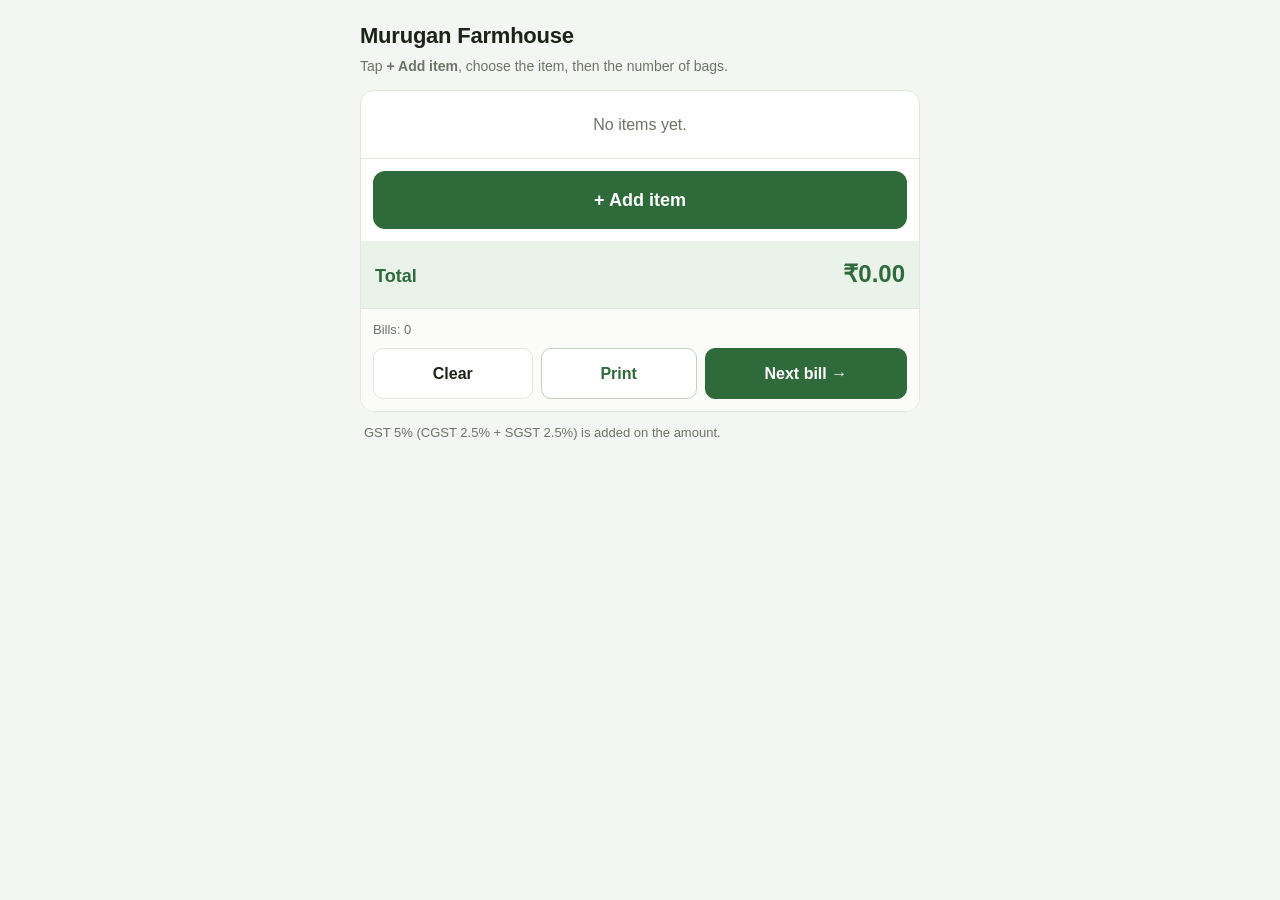
==== index.html @ 25d15d9e "Rebuild as an add-item flow with the current rate list The three-row table was a sheet on a screen; " ====
<!DOCTYPE html>
<html lang="en">
<head>
<meta charset="UTF-8" />
<meta name="viewport" content="width=device-width, initial-scale=1" />
<title>Murugan Farmhouse — Billing</title>
<link rel="stylesheet" href="style.css?v=5" />
</head>
<body>
  <main class="wrap">
    <header class="head">
      <h1>Murugan Farmhouse</h1>
      <p class="sub">Tap <b>+ Add item</b>, choose the item, then the number of bags.</p>
    </header>

    <section class="card">
      <ul class="lines" id="lines"></ul>
      <p class="empty" id="empty">No items yet.</p>

      <button type="button" class="add" id="add">+ Add item</button>

      <!-- step 1: pick the item, step 2: pick the number -->
      <div class="picker" id="picker" hidden>
        <div class="picker-head">
          <button type="button" class="back" id="back" hidden>‹ Back</button>
          <span id="pickerTitle">Choose the item</span>
          <button type="button" class="close" id="close" aria-label="Close">✕</button>
        </div>
        <div class="items" id="items"></div>
        <div class="nos-step" id="nosStep" hidden>
          <div class="nos-grid" id="nosGrid"></div>
          <label class="rate-edit">Rate ₹
            <input type="number" id="rateInput" min="0" step="0.01" inputmode="decimal">
          </label>
        </div>
      </div>

      <div class="totals">
        <div class="trow"><span>Amount</span><b id="gAmount">₹0.00</b></div>
        <div class="trow"><span>CGST 2.5%</span><b id="gCgst">₹0.00</b></div>
        <div class="trow"><span>SGST 2.5%</span><b id="gSgst">₹0.00</b></div>
        <div class="trow grand"><span>Total</span><b id="gTotal">₹0.00</b></div>
      </div>

      <div class="actions">
        <span class="count" id="counters" title="Double-tap to reset the count">Bills: 0</span>
        <button type="button" id="clear" class="btn">Clear</button>
        <button type="button" id="print" class="btn ghost">Print</button>
        <button type="button" id="next" class="btn primary">Next bill →</button>
      </div>
    </section>

    <p class="note">GST 5% (CGST 2.5% + SGST 2.5%) is added on the amount.</p>
  </main>

  <script src="app.js?v=5"></script>
</body>
</html>
---- style.css ----
:root {
  --bg: #f4f6f3;
  --card: #ffffff;
  --ink: #1c2418;
  --muted: #6b7566;
  --line: #e2e7dd;
  --accent: #2f6b3a;
  --accent-soft: #eaf3ea;
}

* { box-sizing: border-box; }
[hidden] { display: none !important; }

body {
  margin: 0;
  padding: 20px 14px 40px;
  background: var(--bg);
  color: var(--ink);
  font: 16px/1.45 -apple-system, BlinkMacSystemFont, "Segoe UI", Roboto, Helvetica, Arial, sans-serif;
  -webkit-text-size-adjust: 100%;
}

.wrap { max-width: 560px; margin: 0 auto; }

.head { margin-bottom: 14px; }
.head h1 { margin: 0; font-size: 22px; letter-spacing: -0.01em; }
.sub { margin: 4px 0 0; color: var(--muted); font-size: 14px; }

.card {
  background: var(--card);
  border: 1px solid var(--line);
  border-radius: 14px;
  overflow: hidden;
}

/* ---------- the bill lines ---------- */

.lines { margin: 0; padding: 0; list-style: none; }

.line {
  display: flex;
  align-items: center;
  gap: 8px;
  padding: 10px 10px 10px 14px;
  border-bottom: 1px solid var(--line);
}

.line-main {
  flex: 1;
  display: flex;
  flex-direction: column;
  gap: 2px;
  min-width: 0;
  padding: 4px 0;
  font: inherit;
  text-align: left;
  color: inherit;
  background: none;
  border: 0;
  cursor: pointer;
}
.name { font-weight: 600; font-size: 17px; }
.name small { color: var(--muted); font-weight: 400; font-size: 13px; white-space: nowrap; }
.calc { color: var(--muted); font-size: 14px; font-variant-numeric: tabular-nums; }
.tax { display: none; }          /* printed bill only */

.line-total {
  font-weight: 700;
  font-size: 17px;
  font-variant-numeric: tabular-nums;
  white-space: nowrap;
}

.x {
  flex: none;
  width: 38px;
  height: 38px;
  font-size: 15px;
  color: var(--muted);
  background: none;
  border: 1px solid var(--line);
  border-radius: 10px;
  cursor: pointer;
}
.x:hover { color: #a33; border-color: #e0bcbc; }

.empty {
  margin: 0;
  padding: 22px 14px;
  color: var(--muted);
  text-align: center;
  border-bottom: 1px solid var(--line);
}

/* ---------- add + picker ---------- */

.add {
  display: block;
  width: calc(100% - 24px);
  margin: 12px;
  padding: 16px;
  font: inherit;
  font-size: 18px;
  font-weight: 700;
  color: #fff;
  background: var(--accent);
  border: 0;
  border-radius: 12px;
  cursor: pointer;
}
.add:active { background: #275a30; }

.picker { border-bottom: 1px solid var(--line); background: #fbfcfa; }

.picker-head {
  display: flex;
  align-items: center;
  gap: 8px;
  padding: 12px 12px 4px;
  color: var(--accent);
  font-size: 13px;
  font-weight: 700;
  letter-spacing: 0.04em;
  text-transform: uppercase;
}
.picker-head span { flex: 1; }
.back, .close {
  padding: 6px 10px;
  font: inherit;
  font-size: 13px;
  font-weight: 600;
  color: var(--muted);
  background: #fff;
  border: 1px solid var(--line);
  border-radius: 8px;
  cursor: pointer;
}

.items { display: grid; gap: 8px; padding: 8px 12px 14px; }
.item-btn {
  display: flex;
  align-items: baseline;
  justify-content: space-between;
  gap: 10px;
  padding: 14px;
  font: inherit;
  text-align: left;
  color: var(--ink);
  background: #fff;
  border: 1px solid var(--line);
  border-radius: 12px;
  cursor: pointer;
}
.item-btn:active { background: var(--accent-soft); border-color: var(--accent); }
.item-name { font-size: 17px; font-weight: 600; }
.item-meta { color: var(--muted); font-size: 14px; white-space: nowrap; }

.nos-step { padding: 8px 12px 14px; }
.nos-grid {
  display: grid;
  grid-template-columns: repeat(5, 1fr);
  gap: 8px;
}
.nos-btn {
  padding: 16px 0;
  font: inherit;
  font-size: 19px;
  font-weight: 700;
  font-variant-numeric: tabular-nums;
  color: var(--ink);
  background: #fff;
  border: 1px solid var(--line);
  border-radius: 12px;
  cursor: pointer;
}
.nos-btn:active { background: var(--accent-soft); }
.nos-btn[aria-pressed="true"] {
  color: #fff;
  background: var(--accent);
  border-color: var(--accent);
}

.rate-edit {
  display: flex;
  align-items: center;
  justify-content: flex-end;
  gap: 8px;
  margin-top: 12px;
  color: var(--muted);
  font-size: 14px;
}
#rateInput {
  width: 110px;
  padding: 9px 10px;
  font: inherit;
  font-size: 16px;
  font-variant-numeric: tabular-nums;
  text-align: right;
  color: var(--ink);
  background: #fff;
  border: 1px solid var(--line);
  border-radius: 9px;
}
#rateInput:focus {
  outline: none;
  border-color: var(--accent);
  box-shadow: 0 0 0 3px rgba(47, 107, 58, 0.12);
}

/* ---------- totals ---------- */

.totals { padding: 12px 14px; background: var(--accent-soft); }
.trow {
  display: none;             /* the split-up figures are for the printed bill */
  justify-content: space-between;
  gap: 10px;
  padding: 4px 0;
  color: var(--accent);
  font-variant-numeric: tabular-nums;
}
.trow.grand {
  display: flex;
  align-items: baseline;
  font-size: 18px;
  font-weight: 700;
}
.trow.grand b { font-size: 24px; }

/* ---------- actions ---------- */

.actions {
  display: flex;
  flex-wrap: wrap;
  gap: 8px;
  padding: 12px;
  background: #fbfcfa;
  border-top: 1px solid var(--line);
}
.count {
  width: 100%;
  color: var(--muted);
  font-size: 13px;
  user-select: none;
}
.btn {
  flex: 1 1 auto;
  padding: 13px 14px;
  font: inherit;
  font-weight: 600;
  color: var(--ink);
  background: #fff;
  border: 1px solid var(--line);
  border-radius: 10px;
  cursor: pointer;
}
.btn.primary { background: var(--accent); border-color: var(--accent); color: #fff; }
.btn.ghost { color: var(--accent); border-color: #bcd3bd; }

.note { margin: 12px 4px 0; color: var(--muted); font-size: 13px; }

/* ---------- printed bill ---------- */

@media print {
  body { background: #fff; padding: 0; font-size: 13px; }
  .sub, .note, .add, .picker, .actions, .x, .empty { display: none; }
  .card { border: none; border-radius: 0; }
  .line { padding: 8px 0; }
  .line-main { flex-direction: row; align-items: baseline; gap: 12px; }
  .name { flex: 1; }
  .tax { display: inline; color: #555; }
  .totals { background: none; border-top: 2px solid #000; }
  .trow { display: flex; color: #000; }
}
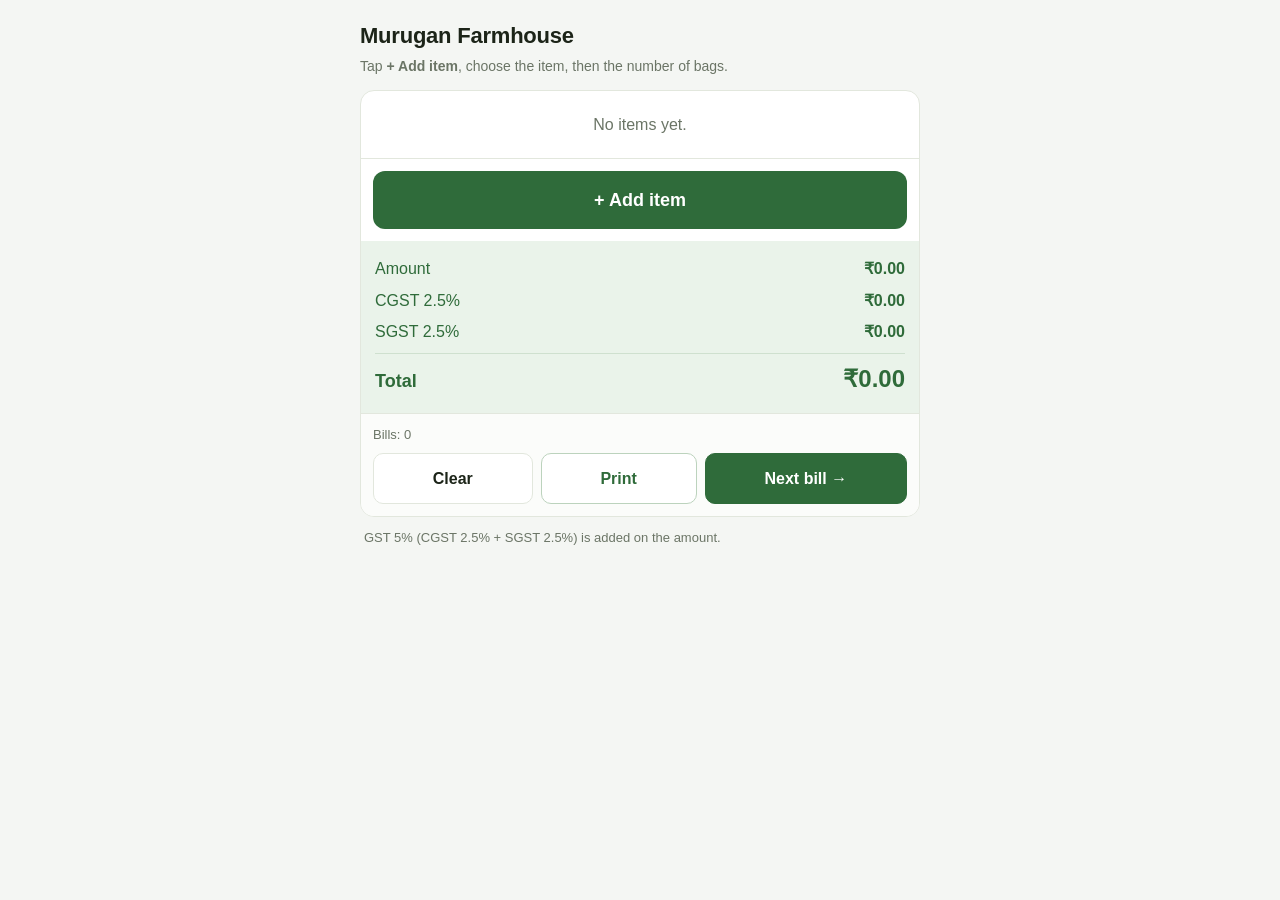
==== commit e796abc0: "Show amount, CGST and SGST on every line and in the total The rebuild dropped the tax figures to the" ====
--- a/index.html
+++ b/index.html
@@ -4,7 +4,7 @@
 <meta charset="UTF-8" />
 <meta name="viewport" content="width=device-width, initial-scale=1" />
 <title>Murugan Farmhouse — Billing</title>
-<link rel="stylesheet" href="style.css?v=5" />
+<link rel="stylesheet" href="style.css?v=7" />
 </head>
 <body>
   <main class="wrap">
@@ -53,6 +53,6 @@
     <p class="note">GST 5% (CGST 2.5% + SGST 2.5%) is added on the amount.</p>
   </main>
 
-  <script src="app.js?v=5"></script>
+  <script src="app.js?v=7"></script>
 </body>
 </html>
--- a/style.css
+++ b/style.css
@@ -38,20 +38,20 @@
 .lines { margin: 0; padding: 0; list-style: none; }
 
 .line {
-  display: flex;
-  align-items: center;
-  gap: 8px;
-  padding: 10px 10px 10px 14px;
+  display: grid;
+  grid-template-columns: 1fr auto;
+  align-items: start;
+  gap: 8px;
+  padding: 10px 10px 12px 14px;
   border-bottom: 1px solid var(--line);
 }
 
 .line-main {
-  flex: 1;
   display: flex;
   flex-direction: column;
   gap: 2px;
   min-width: 0;
-  padding: 4px 0;
+  padding: 2px 0;
   font: inherit;
   text-align: left;
   color: inherit;
@@ -59,10 +59,34 @@
   border: 0;
   cursor: pointer;
 }
+.line-main .top {
+  display: flex;
+  align-items: baseline;
+  justify-content: space-between;
+  gap: 10px;
+}
 .name { font-weight: 600; font-size: 17px; }
 .name small { color: var(--muted); font-weight: 400; font-size: 13px; white-space: nowrap; }
 .calc { color: var(--muted); font-size: 14px; font-variant-numeric: tabular-nums; }
-.tax { display: none; }          /* printed bill only */
+
+/* amount / CGST / SGST, under every line */
+.figures {
+  display: grid;
+  grid-template-columns: repeat(3, 1fr);
+  gap: 4px 10px;
+  margin-top: 6px;
+  font-size: 14px;
+  font-variant-numeric: tabular-nums;
+}
+.figures > span { display: flex; flex-direction: column; }
+.figures i {
+  color: var(--muted);
+  font-size: 10px;
+  font-style: normal;
+  font-weight: 600;
+  letter-spacing: 0.05em;
+  text-transform: uppercase;
+}
 
 .line-total {
   font-weight: 700;
@@ -211,7 +235,7 @@
 
 .totals { padding: 12px 14px; background: var(--accent-soft); }
 .trow {
-  display: none;             /* the split-up figures are for the printed bill */
+  display: flex;
   justify-content: space-between;
   gap: 10px;
   padding: 4px 0;
@@ -219,8 +243,10 @@
   font-variant-numeric: tabular-nums;
 }
 .trow.grand {
-  display: flex;
   align-items: baseline;
+  margin-top: 6px;
+  padding-top: 8px;
+  border-top: 1px solid #cfe0cf;
   font-size: 18px;
   font-weight: 700;
 }
@@ -265,9 +291,7 @@
   .sub, .note, .add, .picker, .actions, .x, .empty { display: none; }
   .card { border: none; border-radius: 0; }
   .line { padding: 8px 0; }
-  .line-main { flex-direction: row; align-items: baseline; gap: 12px; }
   .name { flex: 1; }
-  .tax { display: inline; color: #555; }
   .totals { background: none; border-top: 2px solid #000; }
-  .trow { display: flex; color: #000; }
-}
+  .trow { color: #000; }
+}
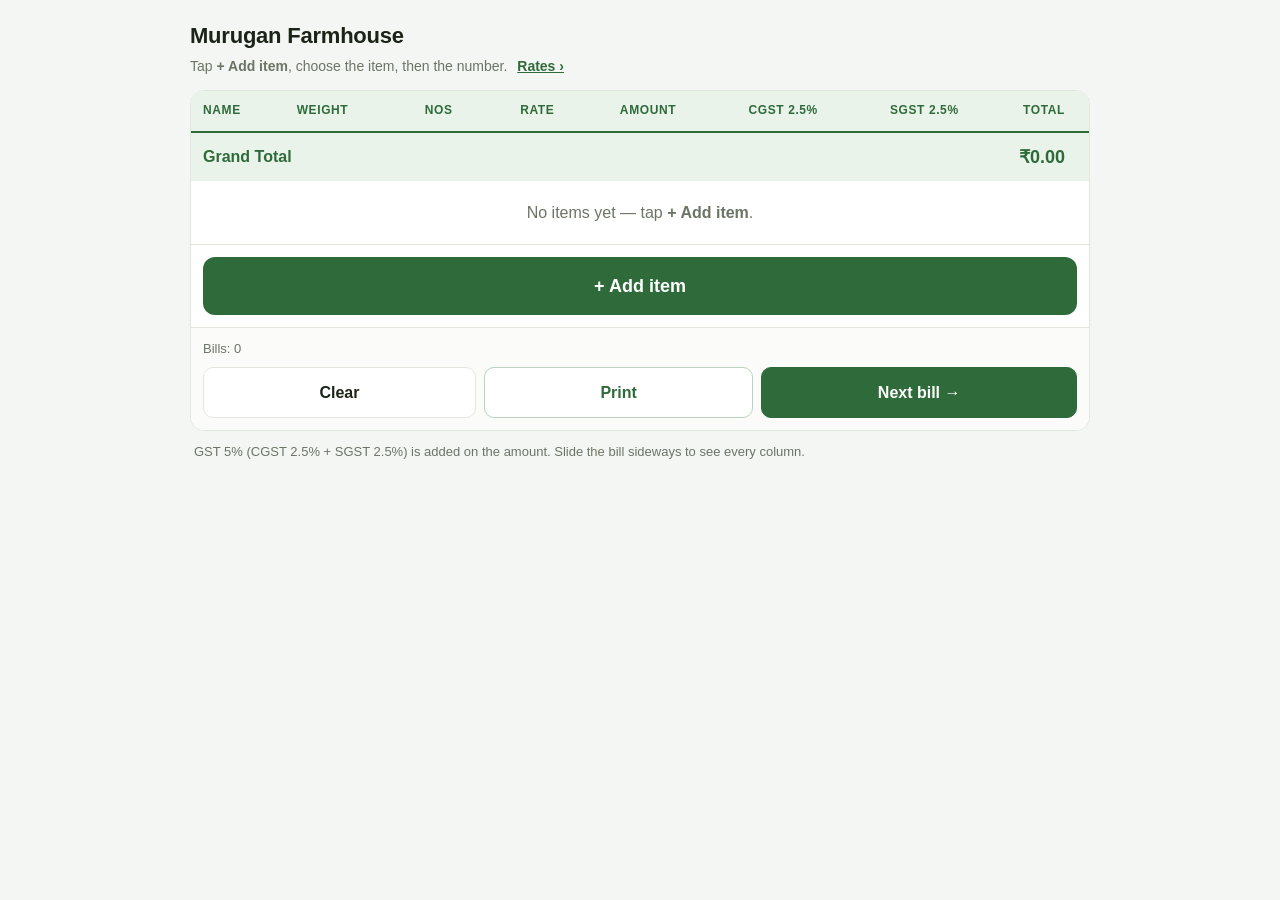
==== commit 3e90dc27: "Lay the bill out as a real table, move rates to their own page Columns in bill order — name, weight," ====
--- a/index.html
+++ b/index.html
@@ -4,18 +4,43 @@
 <meta charset="UTF-8" />
 <meta name="viewport" content="width=device-width, initial-scale=1" />
 <title>Murugan Farmhouse — Billing</title>
-<link rel="stylesheet" href="style.css?v=7" />
+<link rel="stylesheet" href="style.css?v=9" />
 </head>
 <body>
   <main class="wrap">
     <header class="head">
       <h1>Murugan Farmhouse</h1>
-      <p class="sub">Tap <b>+ Add item</b>, choose the item, then the number of bags.</p>
+      <p class="sub">Tap <b>+ Add item</b>, choose the item, then the number.
+        <a href="items.html">Rates ›</a></p>
     </header>
 
     <section class="card">
-      <ul class="lines" id="lines"></ul>
-      <p class="empty" id="empty">No items yet.</p>
+      <div class="table-scroll">
+        <table class="bill">
+          <thead>
+            <tr>
+              <th class="l">Name</th>
+              <th class="l">Weight</th>
+              <th class="c">Nos</th>
+              <th class="r">Rate</th>
+              <th class="r">Amount</th>
+              <th class="r">CGST 2.5%</th>
+              <th class="r">SGST 2.5%</th>
+              <th class="r">Total</th>
+              <th class="cut"></th>
+            </tr>
+          </thead>
+          <tbody id="lines"></tbody>
+          <tfoot>
+            <tr class="grand">
+              <td class="l" colspan="7">Grand Total</td>
+              <td class="r" id="gTotal">₹0.00</td>
+              <td class="cut"></td>
+            </tr>
+          </tfoot>
+        </table>
+      </div>
+      <p class="empty" id="empty">No items yet — tap <b>+ Add item</b>.</p>
 
       <button type="button" class="add" id="add">+ Add item</button>
 
@@ -27,19 +52,7 @@
           <button type="button" class="close" id="close" aria-label="Close">✕</button>
         </div>
         <div class="items" id="items"></div>
-        <div class="nos-step" id="nosStep" hidden>
-          <div class="nos-grid" id="nosGrid"></div>
-          <label class="rate-edit">Rate ₹
-            <input type="number" id="rateInput" min="0" step="0.01" inputmode="decimal">
-          </label>
-        </div>
-      </div>
-
-      <div class="totals">
-        <div class="trow"><span>Amount</span><b id="gAmount">₹0.00</b></div>
-        <div class="trow"><span>CGST 2.5%</span><b id="gCgst">₹0.00</b></div>
-        <div class="trow"><span>SGST 2.5%</span><b id="gSgst">₹0.00</b></div>
-        <div class="trow grand"><span>Total</span><b id="gTotal">₹0.00</b></div>
+        <div class="nos-grid" id="nosGrid" hidden></div>
       </div>
 
       <div class="actions">
@@ -50,9 +63,11 @@
       </div>
     </section>
 
-    <p class="note">GST 5% (CGST 2.5% + SGST 2.5%) is added on the amount.</p>
+    <p class="note">GST 5% (CGST 2.5% + SGST 2.5%) is added on the amount.
+      Slide the bill sideways to see every column.</p>
   </main>
 
-  <script src="app.js?v=7"></script>
+  <script src="items.js?v=9"></script>
+  <script src="app.js?v=9"></script>
 </body>
 </html>
--- a/style.css
+++ b/style.css
@@ -20,11 +20,12 @@
   -webkit-text-size-adjust: 100%;
 }
 
-.wrap { max-width: 560px; margin: 0 auto; }
+.wrap { max-width: 900px; margin: 0 auto; }
 
 .head { margin-bottom: 14px; }
 .head h1 { margin: 0; font-size: 22px; letter-spacing: -0.01em; }
 .sub { margin: 4px 0 0; color: var(--muted); font-size: 14px; }
+.sub a { margin-left: 6px; color: var(--accent); font-weight: 600; white-space: nowrap; }
 
 .card {
   background: var(--card);
@@ -33,84 +34,82 @@
   overflow: hidden;
 }
 
-/* ---------- the bill lines ---------- */
-
-.lines { margin: 0; padding: 0; list-style: none; }
-
-.line {
-  display: grid;
-  grid-template-columns: 1fr auto;
-  align-items: start;
-  gap: 8px;
-  padding: 10px 10px 12px 14px;
+/* ---------- the bill ---------- */
+
+.table-scroll {
+  overflow-x: auto;
+  -webkit-overflow-scrolling: touch;
+}
+
+.bill {
+  width: 100%;
+  min-width: 760px;          /* slide sideways on a phone */
+  border-collapse: collapse;
+  font-variant-numeric: tabular-nums;
+}
+
+.bill th, .bill td {
+  padding: 11px 12px;
+  white-space: nowrap;
   border-bottom: 1px solid var(--line);
 }
 
-.line-main {
-  display: flex;
-  flex-direction: column;
-  gap: 2px;
-  min-width: 0;
-  padding: 2px 0;
-  font: inherit;
-  text-align: left;
-  color: inherit;
-  background: none;
-  border: 0;
-  cursor: pointer;
-}
-.line-main .top {
-  display: flex;
-  align-items: baseline;
-  justify-content: space-between;
-  gap: 10px;
-}
-.name { font-weight: 600; font-size: 17px; }
-.name small { color: var(--muted); font-weight: 400; font-size: 13px; white-space: nowrap; }
-.calc { color: var(--muted); font-size: 14px; font-variant-numeric: tabular-nums; }
-
-/* amount / CGST / SGST, under every line */
-.figures {
-  display: grid;
-  grid-template-columns: repeat(3, 1fr);
-  gap: 4px 10px;
-  margin-top: 6px;
-  font-size: 14px;
-  font-variant-numeric: tabular-nums;
-}
-.figures > span { display: flex; flex-direction: column; }
-.figures i {
-  color: var(--muted);
-  font-size: 10px;
-  font-style: normal;
-  font-weight: 600;
+.bill thead th {
+  background: var(--accent-soft);
+  color: var(--accent);
+  font-size: 12px;
+  font-weight: 700;
   letter-spacing: 0.05em;
   text-transform: uppercase;
 }
 
-.line-total {
-  font-weight: 700;
-  font-size: 17px;
-  font-variant-numeric: tabular-nums;
-  white-space: nowrap;
-}
-
+.l { text-align: left; }
+.r { text-align: right; }
+.c { text-align: center; }
+
+.bill .name { font-weight: 600; }
+.bill .unit { color: var(--muted); }
+.bill .row-total { font-weight: 700; }
+
+/* the number is the one thing on a row she can tap */
+.nos {
+  min-width: 52px;
+  padding: 7px 10px;
+  font: inherit;
+  font-weight: 700;
+  font-variant-numeric: tabular-nums;
+  color: var(--accent);
+  background: var(--accent-soft);
+  border: 1px solid #cfe0cf;
+  border-radius: 9px;
+  cursor: pointer;
+}
+
+.cut { width: 1%; padding-left: 4px !important; padding-right: 8px !important; }
 .x {
-  flex: none;
-  width: 38px;
-  height: 38px;
-  font-size: 15px;
+  width: 34px;
+  height: 34px;
+  font-size: 14px;
   color: var(--muted);
   background: none;
   border: 1px solid var(--line);
-  border-radius: 10px;
+  border-radius: 9px;
   cursor: pointer;
 }
 .x:hover { color: #a33; border-color: #e0bcbc; }
+
+tfoot .grand td {
+  background: var(--accent-soft);
+  color: var(--accent);
+  font-weight: 700;
+  border-bottom: none;
+  border-top: 2px solid var(--accent);
+}
+tfoot .grand #gTotal { font-size: 18px; }
 
 .empty {
   margin: 0;
-  padding: 22px 14px;
+  padding: 20px 14px;
   color: var(--muted);
   text-align: center;
   border-bottom: 1px solid var(--line);
@@ -179,11 +178,11 @@
 .item-name { font-size: 17px; font-weight: 600; }
 .item-meta { color: var(--muted); font-size: 14px; white-space: nowrap; }
 
-.nos-step { padding: 8px 12px 14px; }
 .nos-grid {
   display: grid;
   grid-template-columns: repeat(5, 1fr);
   gap: 8px;
+  padding: 8px 12px 14px;
 }
 .nos-btn {
   padding: 16px 0;
@@ -204,53 +203,39 @@
   border-color: var(--accent);
 }
 
-.rate-edit {
+/* ---------- rates page ---------- */
+
+.rate-list { margin: 0; padding: 0; list-style: none; }
+.rate-list li {
   display: flex;
   align-items: center;
-  justify-content: flex-end;
-  gap: 8px;
-  margin-top: 12px;
-  color: var(--muted);
-  font-size: 14px;
-}
-#rateInput {
-  width: 110px;
-  padding: 9px 10px;
-  font: inherit;
-  font-size: 16px;
+  justify-content: space-between;
+  gap: 12px;
+  padding: 12px 14px;
+  border-bottom: 1px solid var(--line);
+}
+.rate-name { display: flex; flex-direction: column; font-size: 17px; font-weight: 600; }
+.rate-name small { color: var(--muted); font-size: 13px; font-weight: 400; }
+.rate-field { display: flex; align-items: center; gap: 6px; }
+.rate-field i { color: var(--muted); font-style: normal; }
+.rate-field input {
+  width: 120px;
+  padding: 11px 12px;
+  font: inherit;
+  font-size: 17px;
+  font-weight: 600;
   font-variant-numeric: tabular-nums;
   text-align: right;
   color: var(--ink);
   background: #fff;
   border: 1px solid var(--line);
-  border-radius: 9px;
-}
-#rateInput:focus {
+  border-radius: 10px;
+}
+.rate-field input:focus {
   outline: none;
   border-color: var(--accent);
   box-shadow: 0 0 0 3px rgba(47, 107, 58, 0.12);
 }
-
-/* ---------- totals ---------- */
-
-.totals { padding: 12px 14px; background: var(--accent-soft); }
-.trow {
-  display: flex;
-  justify-content: space-between;
-  gap: 10px;
-  padding: 4px 0;
-  color: var(--accent);
-  font-variant-numeric: tabular-nums;
-}
-.trow.grand {
-  align-items: baseline;
-  margin-top: 6px;
-  padding-top: 8px;
-  border-top: 1px solid #cfe0cf;
-  font-size: 18px;
-  font-weight: 700;
-}
-.trow.grand b { font-size: 24px; }
 
 /* ---------- actions ---------- */
 
@@ -273,6 +258,8 @@
   padding: 13px 14px;
   font: inherit;
   font-weight: 600;
+  text-align: center;
+  text-decoration: none;
   color: var(--ink);
   background: #fff;
   border: 1px solid var(--line);
@@ -287,11 +274,19 @@
 /* ---------- printed bill ---------- */
 
 @media print {
-  body { background: #fff; padding: 0; font-size: 13px; }
-  .sub, .note, .add, .picker, .actions, .x, .empty { display: none; }
+  body { background: #fff; padding: 0; font-size: 12px; }
+  .sub, .note, .add, .picker, .actions, .empty { display: none; }
   .card { border: none; border-radius: 0; }
-  .line { padding: 8px 0; }
-  .name { flex: 1; }
-  .totals { background: none; border-top: 2px solid #000; }
-  .trow { color: #000; }
-}
+  .table-scroll { overflow: visible; }
+  .bill { min-width: 0; }
+  .bill th, .bill td { padding: 7px 8px; }
+  .cut, .x { display: none; }
+  .bill tbody tr { -webkit-print-color-adjust: exact; print-color-adjust: exact; }
+  .nos {
+    min-width: 0;
+    padding: 0;
+    color: inherit;
+    background: none;
+    border: none;
+  }
+}
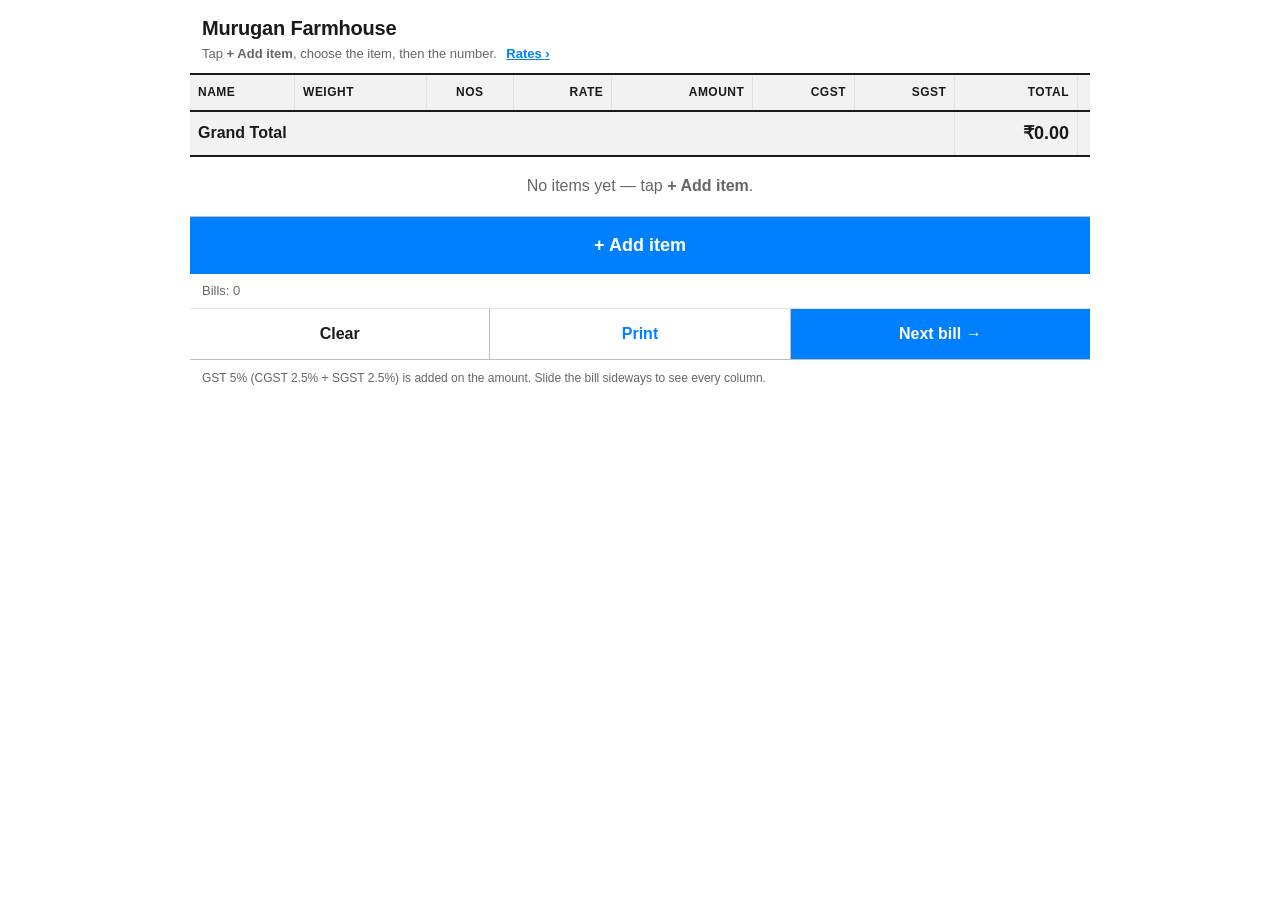
==== commit 48d24d1f: "Flatten the design to a plain ruled sheet No card, no rounded corners, no green theme — the page is " ====
--- a/index.html
+++ b/index.html
@@ -2,9 +2,10 @@
 <html lang="en">
 <head>
 <meta charset="UTF-8" />
+<meta http-equiv="Cache-Control" content="no-cache" />
 <meta name="viewport" content="width=device-width, initial-scale=1" />
 <title>Murugan Farmhouse — Billing</title>
-<link rel="stylesheet" href="style.css?v=9" />
+<link rel="stylesheet" href="style.css?v=12" />
 </head>
 <body>
   <main class="wrap">
@@ -24,8 +25,8 @@
               <th class="c">Nos</th>
               <th class="r">Rate</th>
               <th class="r">Amount</th>
-              <th class="r">CGST 2.5%</th>
-              <th class="r">SGST 2.5%</th>
+              <th class="r">CGST</th>
+              <th class="r">SGST</th>
               <th class="r">Total</th>
               <th class="cut"></th>
             </tr>
@@ -67,7 +68,7 @@
       Slide the bill sideways to see every column.</p>
   </main>
 
-  <script src="items.js?v=9"></script>
-  <script src="app.js?v=9"></script>
+  <script src="items.js?v=12"></script>
+  <script src="app.js?v=12"></script>
 </body>
 </html>
--- a/style.css
+++ b/style.css
@@ -1,11 +1,10 @@
 :root {
-  --bg: #f4f6f3;
-  --card: #ffffff;
-  --ink: #1c2418;
-  --muted: #6b7566;
-  --line: #e2e7dd;
-  --accent: #2f6b3a;
-  --accent-soft: #eaf3ea;
+  --ink: #1a1a1a;
+  --muted: #666;
+  --rule: #bdbdbd;      /* the ruled lines of the sheet */
+  --rule-soft: #e2e2e2;
+  --accent: #007fff;    /* buttons only — the rows keep their own colour code */
+  --head: #f2f2f2;
 }
 
 * { box-sizing: border-box; }
@@ -13,53 +12,52 @@
 
 body {
   margin: 0;
-  padding: 20px 14px 40px;
-  background: var(--bg);
-  color: var(--ink);
-  font: 16px/1.45 -apple-system, BlinkMacSystemFont, "Segoe UI", Roboto, Helvetica, Arial, sans-serif;
+  padding: 0 0 32px;
+  background: #fff;
+  color: var(--ink);
+  font: 16px/1.4 -apple-system, BlinkMacSystemFont, "Segoe UI", Roboto, Helvetica, Arial, sans-serif;
   -webkit-text-size-adjust: 100%;
 }
 
 .wrap { max-width: 900px; margin: 0 auto; }
 
-.head { margin-bottom: 14px; }
-.head h1 { margin: 0; font-size: 22px; letter-spacing: -0.01em; }
-.sub { margin: 4px 0 0; color: var(--muted); font-size: 14px; }
-.sub a { margin-left: 6px; color: var(--accent); font-weight: 600; white-space: nowrap; }
-
-.card {
-  background: var(--card);
-  border: 1px solid var(--line);
-  border-radius: 14px;
-  overflow: hidden;
-}
+.head {
+  padding: 14px 12px 10px;
+  border-bottom: 2px solid var(--ink);
+}
+.head h1 { margin: 0; font-size: 20px; letter-spacing: -0.01em; }
+.sub { margin: 3px 0 0; color: var(--muted); font-size: 13px; }
+.sub a { margin-left: 6px; color: var(--accent); font-weight: 700; white-space: nowrap; }
 
 /* ---------- the bill ---------- */
 
 .table-scroll {
   overflow-x: auto;
   -webkit-overflow-scrolling: touch;
+  border-bottom: 2px solid var(--ink);
 }
 
 .bill {
   width: 100%;
-  min-width: 760px;          /* slide sideways on a phone */
+  min-width: 640px;          /* slide sideways on a phone */
   border-collapse: collapse;
   font-variant-numeric: tabular-nums;
 }
 
 .bill th, .bill td {
-  padding: 11px 12px;
+  padding: 9px 8px;
   white-space: nowrap;
-  border-bottom: 1px solid var(--line);
-}
+  border-right: 1px solid var(--rule-soft);
+  border-bottom: 1px solid var(--rule);
+}
+.bill th:last-child, .bill td:last-child { border-right: none; }
 
 .bill thead th {
-  background: var(--accent-soft);
-  color: var(--accent);
+  background: var(--head);
+  border-bottom: 1px solid var(--ink);
   font-size: 12px;
   font-weight: 700;
-  letter-spacing: 0.05em;
+  letter-spacing: 0.04em;
   text-transform: uppercase;
 }
 
@@ -73,54 +71,50 @@
 
 /* the number is the one thing on a row she can tap */
 .nos {
-  min-width: 52px;
-  padding: 7px 10px;
+  min-width: 46px;
+  padding: 5px 8px;
   font: inherit;
   font-weight: 700;
   font-variant-numeric: tabular-nums;
   color: var(--accent);
-  background: var(--accent-soft);
-  border: 1px solid #cfe0cf;
-  border-radius: 9px;
-  cursor: pointer;
-}
-
-.cut { width: 1%; padding-left: 4px !important; padding-right: 8px !important; }
+  background: #fff;
+  border: 1px solid var(--rule);
+  cursor: pointer;
+}
+
+.cut { width: 1%; padding: 0 6px !important; }
 .x {
-  width: 34px;
-  height: 34px;
+  width: 30px;
+  height: 30px;
   font-size: 14px;
   color: var(--muted);
   background: none;
-  border: 1px solid var(--line);
-  border-radius: 9px;
-  cursor: pointer;
-}
-.x:hover { color: #a33; border-color: #e0bcbc; }
+  border: 1px solid var(--rule-soft);
+  cursor: pointer;
+}
+.x:hover { color: #a33; border-color: #d4b3b3; }
 
 tfoot .grand td {
-  background: var(--accent-soft);
-  color: var(--accent);
-  font-weight: 700;
+  background: var(--head);
+  border-top: 2px solid var(--ink);
   border-bottom: none;
-  border-top: 2px solid var(--accent);
+  font-weight: 700;
 }
 tfoot .grand #gTotal { font-size: 18px; }
 
 .empty {
   margin: 0;
-  padding: 20px 14px;
+  padding: 18px 12px;
   color: var(--muted);
   text-align: center;
-  border-bottom: 1px solid var(--line);
+  border-bottom: 1px solid var(--rule);
 }
 
 /* ---------- add + picker ---------- */
 
 .add {
   display: block;
-  width: calc(100% - 24px);
-  margin: 12px;
+  width: 100%;
   padding: 16px;
   font: inherit;
   font-size: 18px;
@@ -128,20 +122,20 @@
   color: #fff;
   background: var(--accent);
   border: 0;
-  border-radius: 12px;
-  cursor: pointer;
-}
-.add:active { background: #275a30; }
-
-.picker { border-bottom: 1px solid var(--line); background: #fbfcfa; }
+  cursor: pointer;
+}
+.add:active { background: #0067cc; }
+
+.picker { border-bottom: 2px solid var(--ink); }
 
 .picker-head {
   display: flex;
   align-items: center;
   gap: 8px;
-  padding: 12px 12px 4px;
-  color: var(--accent);
-  font-size: 13px;
+  padding: 8px 10px;
+  background: var(--head);
+  border-bottom: 1px solid var(--rule);
+  font-size: 12px;
   font-weight: 700;
   letter-spacing: 0.04em;
   text-transform: uppercase;
@@ -150,39 +144,37 @@
 .back, .close {
   padding: 6px 10px;
   font: inherit;
-  font-size: 13px;
-  font-weight: 600;
-  color: var(--muted);
-  background: #fff;
-  border: 1px solid var(--line);
-  border-radius: 8px;
-  cursor: pointer;
-}
-
-.items { display: grid; gap: 8px; padding: 8px 12px 14px; }
+  font-size: 12px;
+  font-weight: 700;
+  color: var(--ink);
+  background: #fff;
+  border: 1px solid var(--rule);
+  cursor: pointer;
+}
+
+.items { display: block; }
 .item-btn {
   display: flex;
   align-items: baseline;
   justify-content: space-between;
   gap: 10px;
-  padding: 14px;
+  width: 100%;
+  padding: 15px 12px;
   font: inherit;
   text-align: left;
   color: var(--ink);
   background: #fff;
-  border: 1px solid var(--line);
-  border-radius: 12px;
-  cursor: pointer;
-}
-.item-btn:active { background: var(--accent-soft); border-color: var(--accent); }
+  border: 0;
+  border-bottom: 1px solid var(--rule);
+  cursor: pointer;
+}
+.item-btn:active { background: var(--head); }
 .item-name { font-size: 17px; font-weight: 600; }
 .item-meta { color: var(--muted); font-size: 14px; white-space: nowrap; }
 
 .nos-grid {
   display: grid;
   grid-template-columns: repeat(5, 1fr);
-  gap: 8px;
-  padding: 8px 12px 14px;
 }
 .nos-btn {
   padding: 16px 0;
@@ -192,35 +184,34 @@
   font-variant-numeric: tabular-nums;
   color: var(--ink);
   background: #fff;
-  border: 1px solid var(--line);
-  border-radius: 12px;
-  cursor: pointer;
-}
-.nos-btn:active { background: var(--accent-soft); }
-.nos-btn[aria-pressed="true"] {
-  color: #fff;
-  background: var(--accent);
-  border-color: var(--accent);
-}
+  border: 0;
+  border-right: 1px solid var(--rule-soft);
+  border-bottom: 1px solid var(--rule);
+  cursor: pointer;
+}
+.nos-btn:nth-child(5n) { border-right: 0; }
+.nos-btn:active { background: var(--head); }
+.nos-btn[aria-pressed="true"] { color: #fff; background: var(--accent); }
+.sub a { text-decoration: underline; }
 
 /* ---------- rates page ---------- */
 
-.rate-list { margin: 0; padding: 0; list-style: none; }
+.rate-list { margin: 0; padding: 0; list-style: none; border-bottom: 2px solid var(--ink); }
 .rate-list li {
   display: flex;
   align-items: center;
   justify-content: space-between;
   gap: 12px;
-  padding: 12px 14px;
-  border-bottom: 1px solid var(--line);
+  padding: 10px 12px;
+  border-bottom: 1px solid var(--rule);
 }
 .rate-name { display: flex; flex-direction: column; font-size: 17px; font-weight: 600; }
-.rate-name small { color: var(--muted); font-size: 13px; font-weight: 400; }
-.rate-field { display: flex; align-items: center; gap: 6px; }
+.rate-name small { color: var(--muted); font-size: 12px; font-weight: 400; }
+.rate-field { display: flex; align-items: center; gap: 5px; }
 .rate-field i { color: var(--muted); font-style: normal; }
 .rate-field input {
-  width: 120px;
-  padding: 11px 12px;
+  width: 110px;
+  padding: 10px;
   font: inherit;
   font-size: 17px;
   font-weight: 600;
@@ -228,65 +219,53 @@
   text-align: right;
   color: var(--ink);
   background: #fff;
-  border: 1px solid var(--line);
-  border-radius: 10px;
-}
-.rate-field input:focus {
-  outline: none;
-  border-color: var(--accent);
-  box-shadow: 0 0 0 3px rgba(47, 107, 58, 0.12);
-}
+  border: 1px solid var(--rule);
+}
+.rate-field input:focus { outline: 2px solid var(--accent); outline-offset: -2px; }
 
 /* ---------- actions ---------- */
 
 .actions {
   display: flex;
   flex-wrap: wrap;
-  gap: 8px;
-  padding: 12px;
-  background: #fbfcfa;
-  border-top: 1px solid var(--line);
+  border-bottom: 1px solid var(--rule);
 }
 .count {
   width: 100%;
+  padding: 8px 12px;
   color: var(--muted);
   font-size: 13px;
+  border-bottom: 1px solid var(--rule-soft);
   user-select: none;
 }
 .btn {
-  flex: 1 1 auto;
-  padding: 13px 14px;
-  font: inherit;
-  font-weight: 600;
+  flex: 1 1 0;
+  padding: 14px 10px;
+  font: inherit;
+  font-weight: 700;
   text-align: center;
   text-decoration: none;
   color: var(--ink);
   background: #fff;
-  border: 1px solid var(--line);
-  border-radius: 10px;
-  cursor: pointer;
-}
-.btn.primary { background: var(--accent); border-color: var(--accent); color: #fff; }
-.btn.ghost { color: var(--accent); border-color: #bcd3bd; }
-
-.note { margin: 12px 4px 0; color: var(--muted); font-size: 13px; }
+  border: 0;
+  border-right: 1px solid var(--rule);
+  cursor: pointer;
+}
+.btn:last-child { border-right: 0; }
+.btn.primary { background: var(--accent); color: #fff; }
+.btn.ghost { color: var(--accent); }
+
+.note { margin: 10px 12px 0; color: var(--muted); font-size: 12px; }
 
 /* ---------- printed bill ---------- */
 
 @media print {
-  body { background: #fff; padding: 0; font-size: 12px; }
+  body { font-size: 12px; }
   .sub, .note, .add, .picker, .actions, .empty { display: none; }
-  .card { border: none; border-radius: 0; }
   .table-scroll { overflow: visible; }
   .bill { min-width: 0; }
-  .bill th, .bill td { padding: 7px 8px; }
+  .bill th, .bill td { padding: 6px 8px; border-color: #000; }
   .cut, .x { display: none; }
   .bill tbody tr { -webkit-print-color-adjust: exact; print-color-adjust: exact; }
-  .nos {
-    min-width: 0;
-    padding: 0;
-    color: inherit;
-    background: none;
-    border: none;
-  }
-}
+  .nos { min-width: 0; padding: 0; color: inherit; background: none; border: none; }
+}
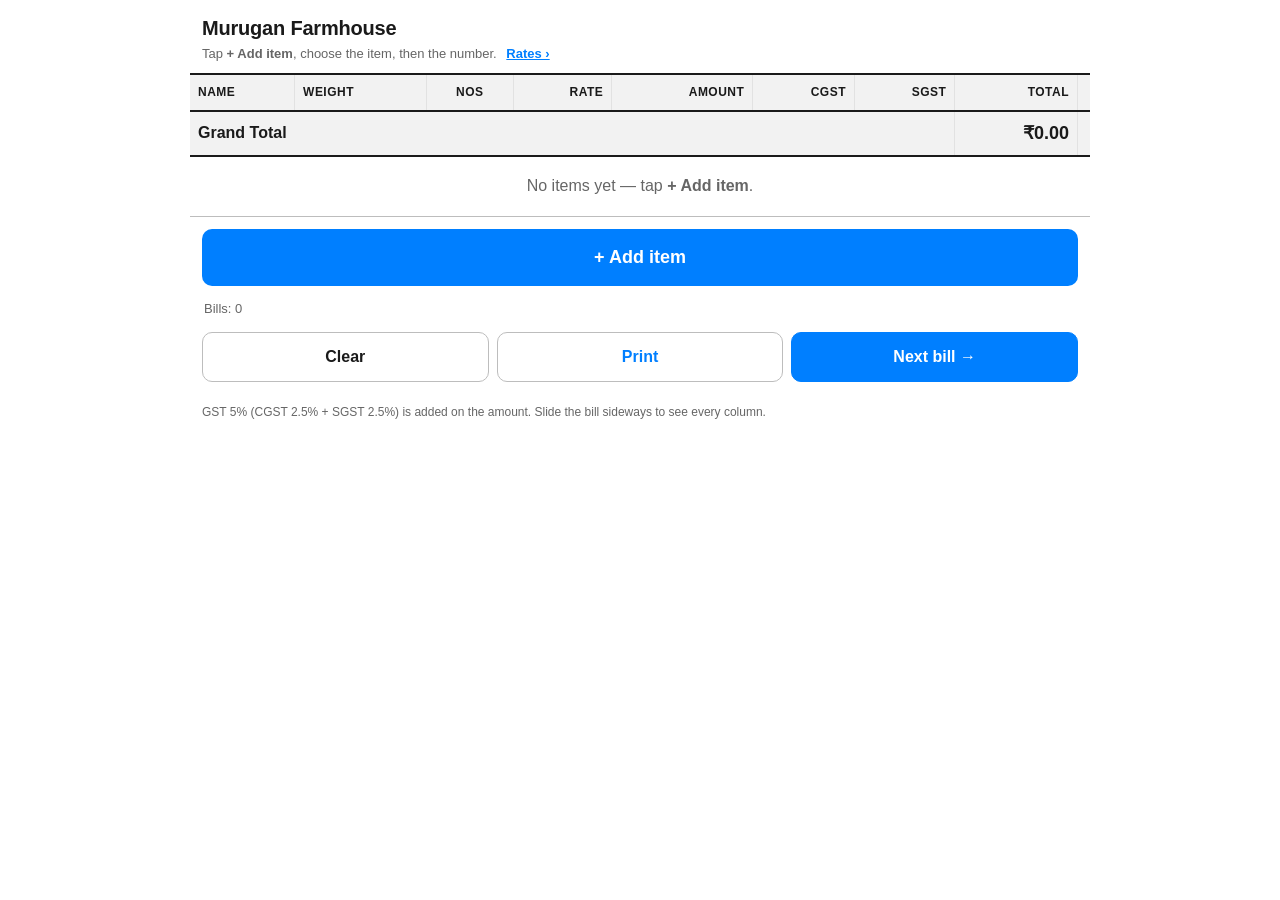
==== commit c3496a08: "Open the item and number steps in a popup, give the buttons shape back The sheet stays flat and rule" ====
--- a/index.html
+++ b/index.html
@@ -5,7 +5,7 @@
 <meta http-equiv="Cache-Control" content="no-cache" />
 <meta name="viewport" content="width=device-width, initial-scale=1" />
 <title>Murugan Farmhouse — Billing</title>
-<link rel="stylesheet" href="style.css?v=12" />
+<link rel="stylesheet" href="style.css?v=14" />
 </head>
 <body>
   <main class="wrap">
@@ -45,15 +45,17 @@
 
       <button type="button" class="add" id="add">+ Add item</button>
 
-      <!-- step 1: pick the item, step 2: pick the number -->
+      <!-- popup: step 1 pick the item, step 2 pick the number -->
       <div class="picker" id="picker" hidden>
-        <div class="picker-head">
-          <button type="button" class="back" id="back" hidden>‹ Back</button>
-          <span id="pickerTitle">Choose the item</span>
-          <button type="button" class="close" id="close" aria-label="Close">✕</button>
+        <div class="sheet" role="dialog" aria-modal="true" aria-labelledby="pickerTitle">
+          <div class="picker-head">
+            <button type="button" class="back" id="back" hidden>‹ Back</button>
+            <span id="pickerTitle">Choose the item</span>
+            <button type="button" class="close" id="close" aria-label="Close">✕</button>
+          </div>
+          <div class="items" id="items"></div>
+          <div class="nos-grid" id="nosGrid" hidden></div>
         </div>
-        <div class="items" id="items"></div>
-        <div class="nos-grid" id="nosGrid" hidden></div>
       </div>
 
       <div class="actions">
@@ -68,7 +70,7 @@
       Slide the bill sideways to see every column.</p>
   </main>
 
-  <script src="items.js?v=12"></script>
-  <script src="app.js?v=12"></script>
+  <script src="items.js?v=14"></script>
+  <script src="app.js?v=14"></script>
 </body>
 </html>
--- a/style.css
+++ b/style.css
@@ -79,6 +79,7 @@
   color: var(--accent);
   background: #fff;
   border: 1px solid var(--rule);
+  border-radius: 8px;
   cursor: pointer;
 }
 
@@ -90,6 +91,7 @@
   color: var(--muted);
   background: none;
   border: 1px solid var(--rule-soft);
+  border-radius: 8px;
   cursor: pointer;
 }
 .x:hover { color: #a33; border-color: #d4b3b3; }
@@ -114,8 +116,10 @@
 
 .add {
   display: block;
-  width: 100%;
+  width: calc(100% - 24px);
+  margin: 12px;
   padding: 16px;
+  border-radius: 10px;
   font: inherit;
   font-size: 18px;
   font-weight: 700;
@@ -126,13 +130,35 @@
 }
 .add:active { background: #0067cc; }
 
-.picker { border-bottom: 2px solid var(--ink); }
+.picker {
+  position: fixed;
+  inset: 0;
+  z-index: 10;
+  display: flex;
+  align-items: flex-end;
+  background: rgba(0, 0, 0, 0.45);
+}
+.sheet {
+  width: 100%;
+  max-height: 88vh;
+  overflow-y: auto;
+  -webkit-overflow-scrolling: touch;
+  background: #fff;
+  border-radius: 14px 14px 0 0;
+}
+@media (min-width: 640px) {
+  .picker { align-items: center; justify-content: center; padding: 20px; }
+  .sheet { max-width: 460px; border-radius: 14px; }
+}
+body.locked { overflow: hidden; }
 
 .picker-head {
+  position: sticky;
+  top: 0;
   display: flex;
   align-items: center;
   gap: 8px;
-  padding: 8px 10px;
+  padding: 10px 12px;
   background: var(--head);
   border-bottom: 1px solid var(--rule);
   font-size: 12px;
@@ -142,30 +168,31 @@
 }
 .picker-head span { flex: 1; }
 .back, .close {
-  padding: 6px 10px;
+  padding: 7px 11px;
   font: inherit;
   font-size: 12px;
   font-weight: 700;
   color: var(--ink);
   background: #fff;
   border: 1px solid var(--rule);
-  cursor: pointer;
-}
-
-.items { display: block; }
+  border-radius: 8px;
+  cursor: pointer;
+}
+
+.items { display: grid; gap: 8px; padding: 10px 12px 12px; }
 .item-btn {
   display: flex;
   align-items: baseline;
   justify-content: space-between;
   gap: 10px;
   width: 100%;
-  padding: 15px 12px;
+  padding: 14px 12px;
   font: inherit;
   text-align: left;
   color: var(--ink);
   background: #fff;
-  border: 0;
-  border-bottom: 1px solid var(--rule);
+  border: 1px solid var(--rule);
+  border-radius: 10px;
   cursor: pointer;
 }
 .item-btn:active { background: var(--head); }
@@ -175,21 +202,21 @@
 .nos-grid {
   display: grid;
   grid-template-columns: repeat(5, 1fr);
+  gap: 8px;
+  padding: 10px 12px 12px;
 }
 .nos-btn {
-  padding: 16px 0;
+  padding: 15px 0;
   font: inherit;
   font-size: 19px;
   font-weight: 700;
   font-variant-numeric: tabular-nums;
   color: var(--ink);
   background: #fff;
-  border: 0;
-  border-right: 1px solid var(--rule-soft);
-  border-bottom: 1px solid var(--rule);
-  cursor: pointer;
-}
-.nos-btn:nth-child(5n) { border-right: 0; }
+  border: 1px solid var(--rule);
+  border-radius: 10px;
+  cursor: pointer;
+}
 .nos-btn:active { background: var(--head); }
 .nos-btn[aria-pressed="true"] { color: #fff; background: var(--accent); }
 .sub a { text-decoration: underline; }
@@ -220,6 +247,7 @@
   color: var(--ink);
   background: #fff;
   border: 1px solid var(--rule);
+  border-radius: 10px;
 }
 .rate-field input:focus { outline: 2px solid var(--accent); outline-offset: -2px; }
 
@@ -228,31 +256,31 @@
 .actions {
   display: flex;
   flex-wrap: wrap;
-  border-bottom: 1px solid var(--rule);
+  gap: 8px;
+  padding: 0 12px 12px;
 }
 .count {
   width: 100%;
-  padding: 8px 12px;
+  padding: 2px 2px 6px;
   color: var(--muted);
   font-size: 13px;
-  border-bottom: 1px solid var(--rule-soft);
   user-select: none;
 }
 .btn {
   flex: 1 1 0;
-  padding: 14px 10px;
+  padding: 13px 8px;
+  white-space: nowrap;
   font: inherit;
   font-weight: 700;
   text-align: center;
   text-decoration: none;
   color: var(--ink);
   background: #fff;
-  border: 0;
-  border-right: 1px solid var(--rule);
-  cursor: pointer;
-}
-.btn:last-child { border-right: 0; }
-.btn.primary { background: var(--accent); color: #fff; }
+  border: 1px solid var(--rule);
+  border-radius: 10px;
+  cursor: pointer;
+}
+.btn.primary { background: var(--accent); border-color: var(--accent); color: #fff; }
 .btn.ghost { color: var(--accent); }
 
 .note { margin: 10px 12px 0; color: var(--muted); font-size: 12px; }
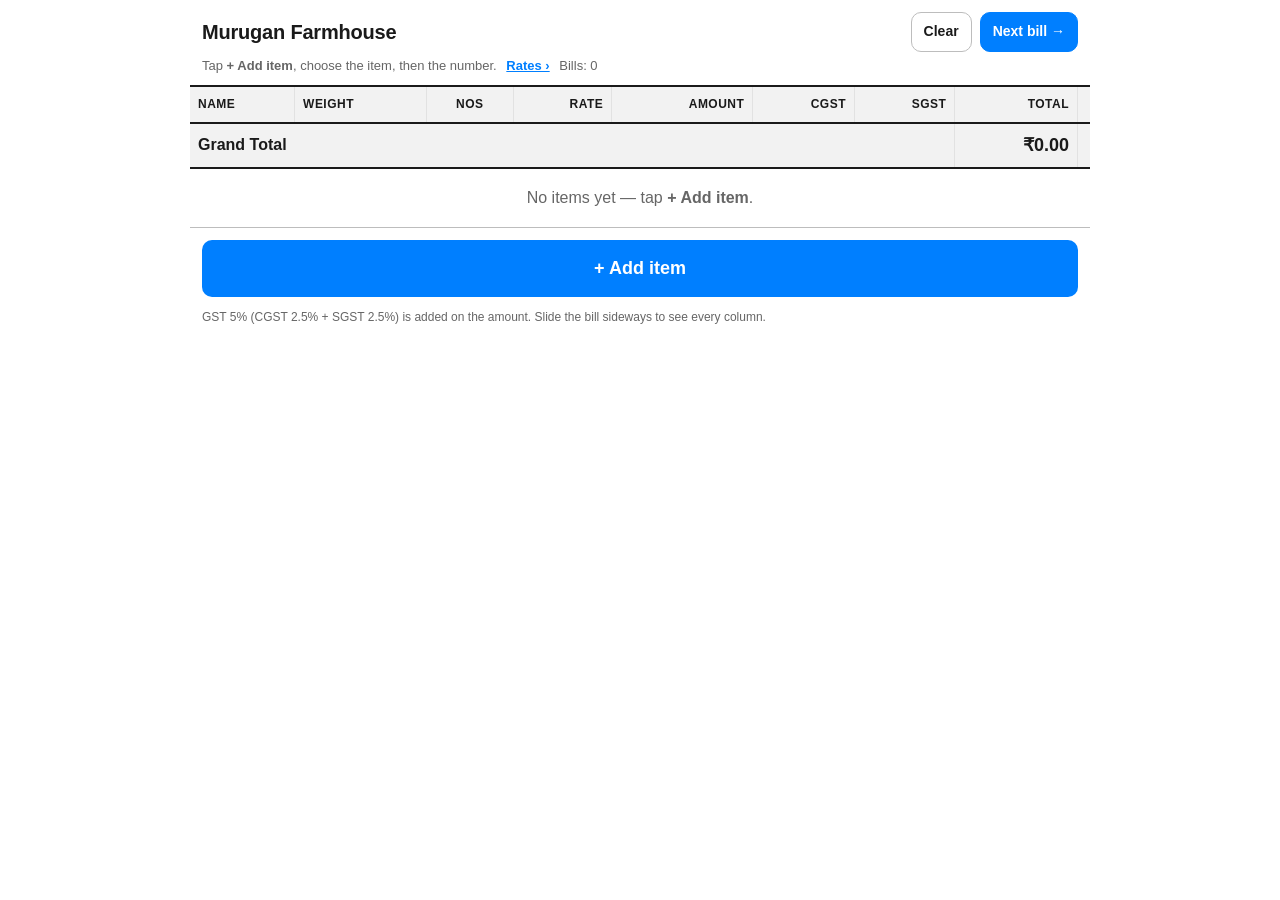
==== commit 6bb51d8c: "Clear and Next bill move to the top; drop the Print button Both are bill-level actions, so they belo" ====
--- a/index.html
+++ b/index.html
@@ -5,14 +5,21 @@
 <meta http-equiv="Cache-Control" content="no-cache" />
 <meta name="viewport" content="width=device-width, initial-scale=1" />
 <title>Murugan Farmhouse — Billing</title>
-<link rel="stylesheet" href="style.css?v=14" />
+<link rel="stylesheet" href="style.css?v=16" />
 </head>
 <body>
   <main class="wrap">
     <header class="head">
-      <h1>Murugan Farmhouse</h1>
+      <div class="head-top">
+        <h1>Murugan Farmhouse</h1>
+        <div class="head-actions">
+          <button type="button" id="clear" class="btn">Clear</button>
+          <button type="button" id="next" class="btn primary">Next bill →</button>
+        </div>
+      </div>
       <p class="sub">Tap <b>+ Add item</b>, choose the item, then the number.
-        <a href="items.html">Rates ›</a></p>
+        <a href="items.html">Rates ›</a>
+        <span class="count" id="counters" title="Double-tap to reset the count">Bills: 0</span></p>
     </header>
 
     <section class="card">
@@ -57,20 +64,13 @@
           <div class="nos-grid" id="nosGrid" hidden></div>
         </div>
       </div>
-
-      <div class="actions">
-        <span class="count" id="counters" title="Double-tap to reset the count">Bills: 0</span>
-        <button type="button" id="clear" class="btn">Clear</button>
-        <button type="button" id="print" class="btn ghost">Print</button>
-        <button type="button" id="next" class="btn primary">Next bill →</button>
-      </div>
     </section>
 
     <p class="note">GST 5% (CGST 2.5% + SGST 2.5%) is added on the amount.
       Slide the bill sideways to see every column.</p>
   </main>
 
-  <script src="items.js?v=14"></script>
-  <script src="app.js?v=14"></script>
+  <script src="items.js?v=16"></script>
+  <script src="app.js?v=16"></script>
 </body>
 </html>
--- a/style.css
+++ b/style.css
@@ -22,11 +22,21 @@
 .wrap { max-width: 900px; margin: 0 auto; }
 
 .head {
-  padding: 14px 12px 10px;
+  padding: 12px 12px 10px;
   border-bottom: 2px solid var(--ink);
 }
+.head-top {
+  display: flex;
+  flex-wrap: wrap;
+  align-items: center;
+  gap: 8px 10px;
+}
+.head-top h1 { flex: 1 1 auto; white-space: nowrap; }
+.head-actions { display: flex; gap: 8px; margin-left: auto; }
+.head-actions .btn { flex: none; padding: 9px 12px; font-size: 14px; }
 .head h1 { margin: 0; font-size: 20px; letter-spacing: -0.01em; }
-.sub { margin: 3px 0 0; color: var(--muted); font-size: 13px; }
+.sub { margin: 5px 0 0; color: var(--muted); font-size: 13px; }
+.sub .count { margin-left: 6px; }
 .sub a { margin-left: 6px; color: var(--accent); font-weight: 700; white-space: nowrap; }
 
 /* ---------- the bill ---------- */
@@ -259,13 +269,7 @@
   gap: 8px;
   padding: 0 12px 12px;
 }
-.count {
-  width: 100%;
-  padding: 2px 2px 6px;
-  color: var(--muted);
-  font-size: 13px;
-  user-select: none;
-}
+.count { color: var(--muted); font-size: 13px; user-select: none; }
 .btn {
   flex: 1 1 0;
   padding: 13px 8px;
@@ -289,7 +293,7 @@
 
 @media print {
   body { font-size: 12px; }
-  .sub, .note, .add, .picker, .actions, .empty { display: none; }
+  .sub, .note, .add, .picker, .actions, .empty, .head-actions { display: none; }
   .table-scroll { overflow: visible; }
   .bill { min-width: 0; }
   .bill th, .bill td { padding: 6px 8px; border-color: #000; }
